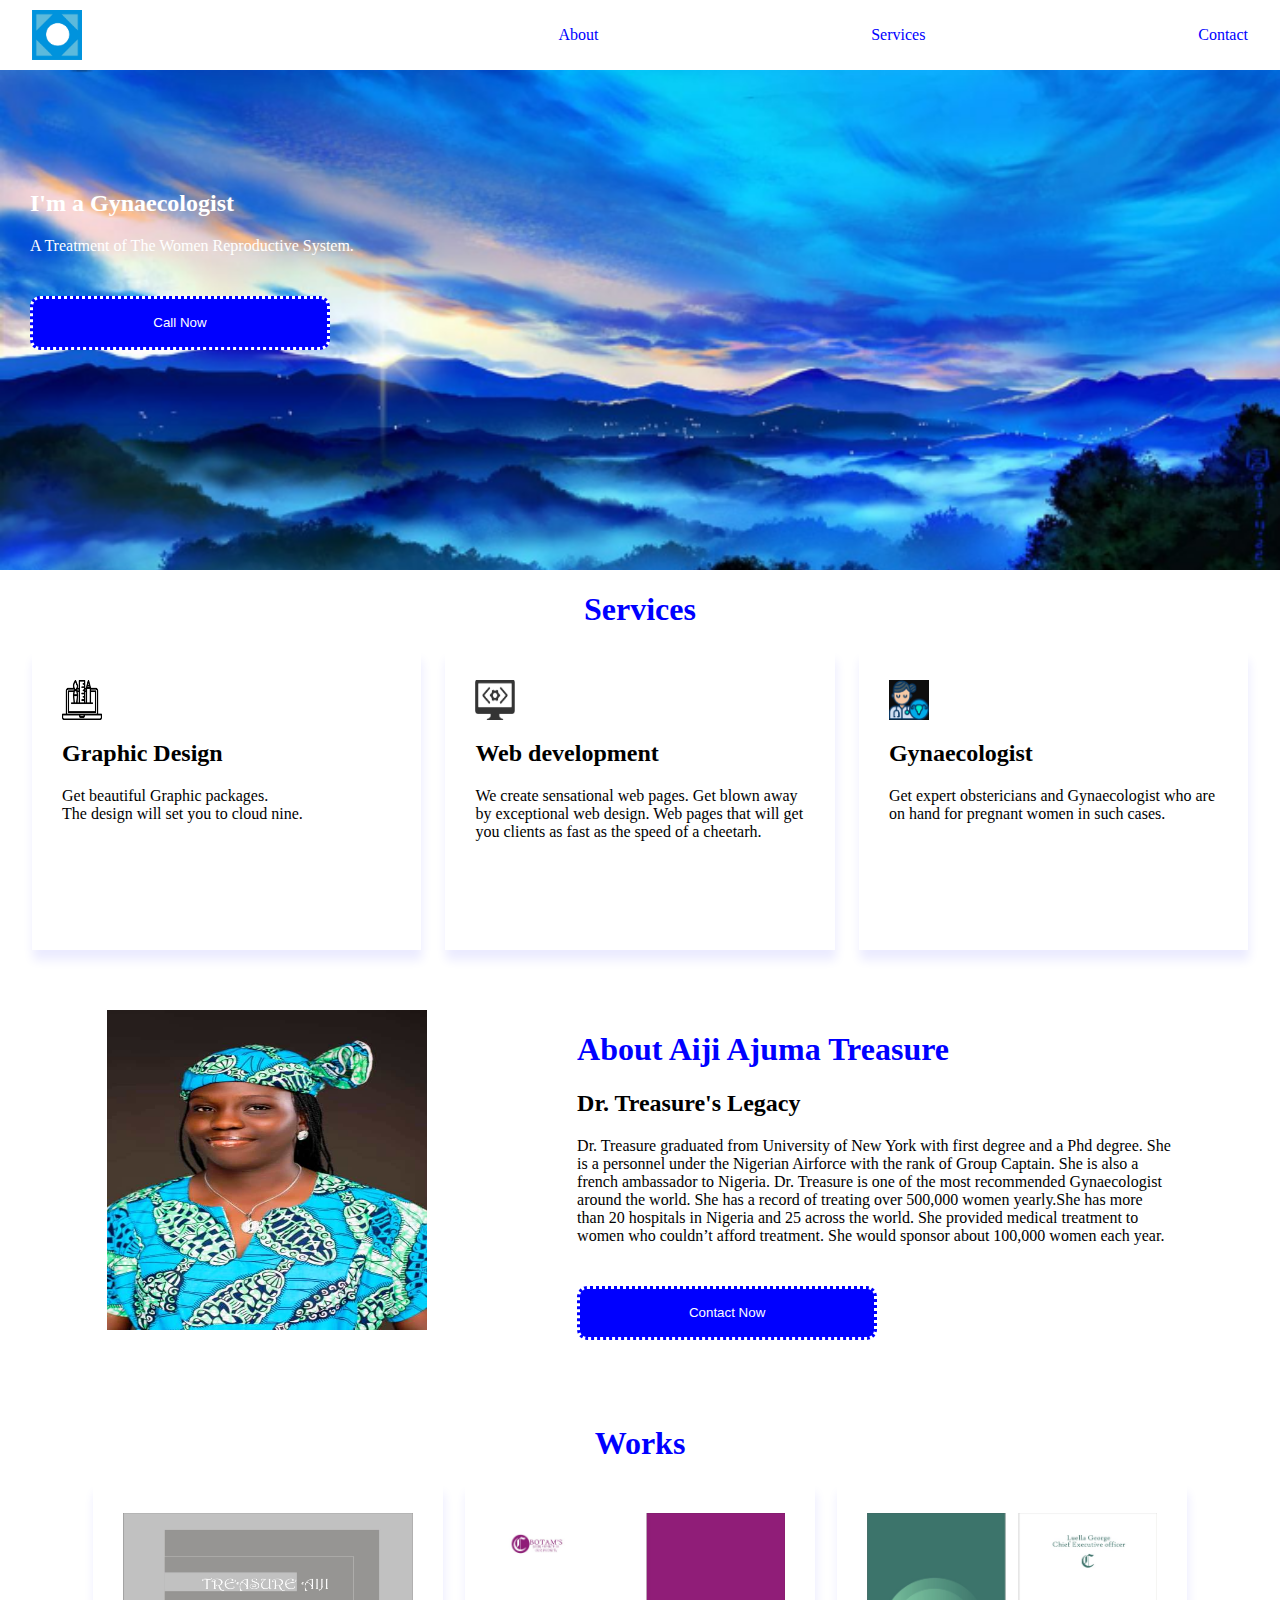
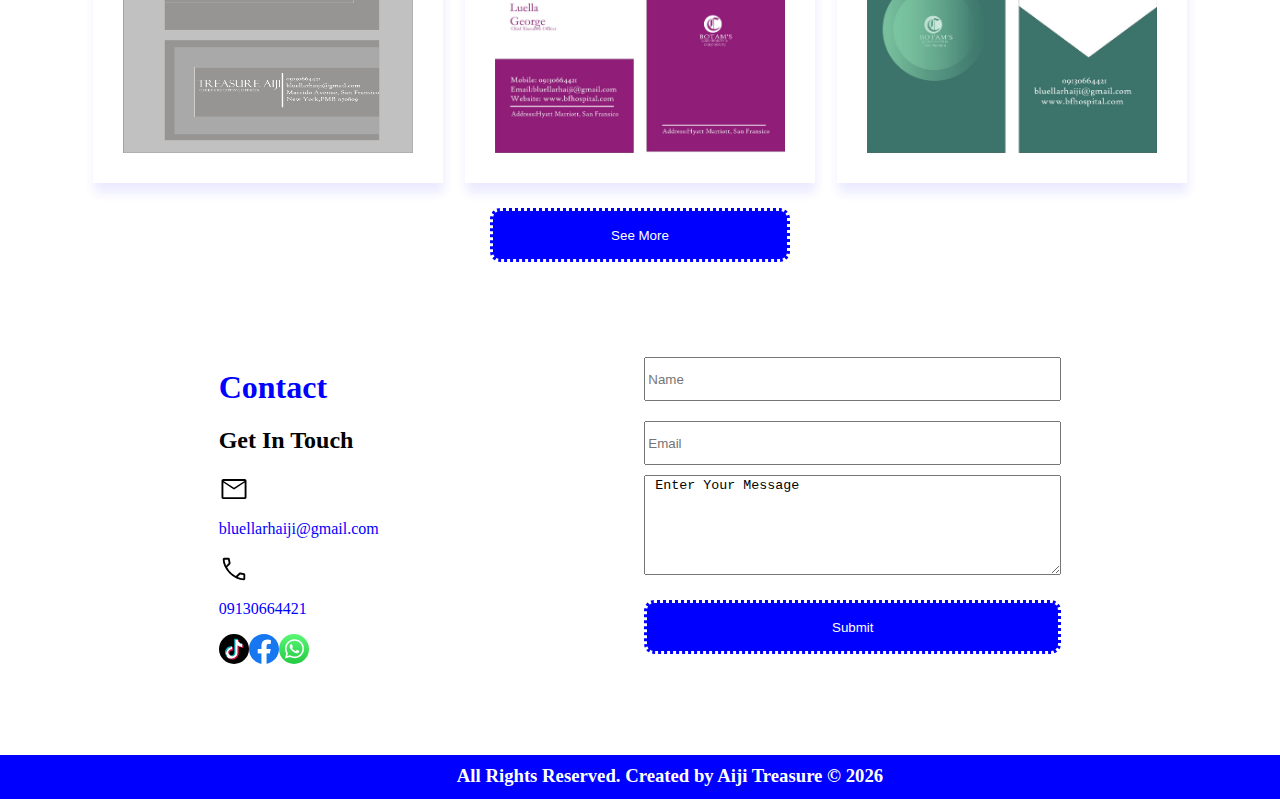
==== index.html @ 84ef067f "Initial Commit" ====
<!DOCTYPE html lang="en">
<head>
    <meta charset="UTF-8">
    <meta http-equiv="X-UA-Compatible" content="IE=edge">
    <meta name="viewport" content="width=device-width, initial-scale=1.0">
    <title> Portfolio </title>
    <link type="text/css" href="styles/style.css" rel="stylesheet"/>
</head>
<body>

    <div class="header">

        <div class="header-wrap">
            <div id="logo">
                <img src="img/logo.jpg"/>
            </div>
            <div class="pry-nav">
                <ul>
                    <a href="#about"><li> About </li></a>
                    <a href="#services"><li> Services </li></a>
                    <a href="#contact"><li> Contact </li></a>
                </ul>
            </div>
        </div>

    </div>

    <div class="landing-box">
        <h2> I'm a Gynaecologist</h2>
        <p> A Treatment of The Women Reproductive System.</p>
        <a href="tel:09130664421">
        <button> Call Now </button>
        </a>
    </div>
    <div id="main">
    <center> <h1> Services </h1> </center>
    <div class="services">
        <div class="item">
            <div class="icon-box">
                <img src="img/gd (1).png">
            </div>
            <h2> Graphic Design </h2>
            <p> Get beautiful Graphic packages.<br/>
                The design will set you to cloud nine. 
            </p>
        </div>
        <div class="item">
            <div class="icon-box">
                <img src="img/wd icon.png">
            </div>
            <h2> Web development </h2>
            <p> We create sensational web pages.
                Get blown away by exceptional web design.
                Web pages that will get you clients as fast as the speed of a cheetarh. 
            </p>
        </div>
        <div class="item">
            <div class="icon-box">
                <img src="img/gynae.png">
            </div>
            <h2>   Gynaecologist</h2>
            <p> Get expert obstericians and Gynaecologist who are on hand
               for pregnant women in such cases. 
            </p>
        </div>
    </div>

        <div class="about-container" id="about">
            <div class="img-box">
                <img src="img/ceo.jpg" alt="laptop X"/>
            </div>
            <div class="text-box">
            <h1> About Aiji Ajuma Treasure </h1>
                <h2> Dr. Treasure's Legacy</h2>
                <p> 
                    Dr. Treasure  graduated from University of New York with first degree and a Phd degree. 
                    She is a personnel under  the Nigerian Airforce with the rank  of Group Captain. 
                    She is also a french ambassador to Nigeria. Dr. Treasure is one of the  most recommended
                    Gynaecologist around the world. She has a record of treating over 500,000 women yearly.She has 
                    more than 20 hospitals in Nigeria and 25 across the world. She provided medical treatment 
                    to women who couldn’t afford treatment. She would sponsor about 100,000 women each year.
                    <!-- She has proven history of dynamic and detailed patient care with 90% success rate in 
                    medical treatments.Committed to working closely with patients, families and other 
                    professional for well-rounded medical care.
                    She adept at closely monitoring patient vitals and comfort levels throughout various procedures 
                    Committed to thorough patient education and creating innovative effective treatment plans. -->
                </p>
                <a href="tel:09130664421">
                    <button> Contact Now </button>
                </a>
            </div>        
       </div>


      <center> <h1> Works </h1> </center>
       <div class="container">
           <div class="item">
               <img src="img/bs 2.jpg">
          </div>
   
          <div class="item">
              <img src="img/b2.jpg">
          </div>
   
          <div class="item">
              <img src="img/b.jpg">
          </div>
      </div>
   
      <center> 
            <a href="seemore.html">
                <button> See More </button>
            </a>
      </center>
    <div class="contact-container">
        <div class="contact-item">
            <h1> Contact </h1>
            <h2> Get In Touch </h2>

        <div class="contact">
            <div class="contact-icon">
                <img src="img/mail.svg"/>
            </div>
            <p> <a href="https://web.facebook.com/">
                    bluellarhaiji@gmail.com </p>
                </a>
        
            <div class="contact-icon">
                <img src="img/call.svg"/>
            </div>
            <p> <a href="https://web.facebook.com/">
                    09130664421 </p>
                </a>
        </div>
        
        <div class="social-media">
            <div class="contact-icon">
                <img src="img/tiktok-01.svg"/>
            </div>

            <div class="contact-icon">
                <img src="img/fb-01.svg"/>
            </div>

            <div class="contact-icon">
                <img src="img/whatsapp-01.svg"/>
            </div>

            <div class="contact-icon">
                <img src="img/insta-01.svg"/>
            </div>
        </div>
        </div>
        <div class="contact-form">
            <form>
                <input type="text" placeholder="Name"/>
                <input type="text" placeholder="Email"/> 
                <textarea> Enter Your Message </textarea>
                <button> Submit </button>
            </form>
        </div>
    </div>
</div> 
    <div id="header">
    <center> <h3> All Rights Reserved. Created by Aiji Treasure &copy <span class="year">202 </span> </h3> </center>
    </div>
</body>
</html>

  <script language="javascript" src="js/toggle.js"></script>

  <script>

    let year = new Date().getFullYear();
    let placeholder = document.querySelector('.year');
    placeholder.textContent = year.toString();

  </script>
---- styles/style.css ----
* {
    /* color: blue; */
}
html,body{
    margin: 0;
    padding: 0;
}

a {
    text-decoration: none;
    color: blue;
}


.header{
    width: 100%;
    height: 70px;
    /* border: 1px solid blue; */
    display: flex;
    align-items: center;
    box-shadow: 1px 10px 10px rgb(0, 0, 255);
}
.header-wrap {
    display: flex;
    width: 95%;
    margin: auto;
    /* border: 1px solid blue; */
    justify-content: space-between;
}
#logo {
    width: 50px;
    height: 50px;
}
#logo img{
    width: 100%;
}
.pry-nav {
    width: 60%;
    /* border: 1px solid blue; */
}
.pry-nav ul {
    display: flex;
    justify-content: space-between;
}
.pry-nav ul li {
    list-style-type: none;
}
.landing-box{
    width: 100%;
    height: 500px;
    /* border: 1px solid blue; */
    background-image: url("../img/scenery.png");
    background-repeat: no-repeat;
    background-size: cover;
    padding-top: 100px;
    padding-left: 30px;
    box-sizing: border-box;
}
.landing-box h2{
    color: white;
}
.landing-box p{
    color: white;
}
button{
    width: 300px;
    height: 54px;
    background-color: blue;
    color: white;
    border: none;
    border-radius: 10px;
    border-style: dotted;
    margin-top: 25px;
    margin-bottom: 25px;
    cursor: pointer;
    transition: all ease 200ms;
}

button:hover{
    color: blue;
    background-color: white;
    border: 1px solid blue;
}


#main{
    width: 95%;
    margin: auto;
    /* border: 1px solid blue; */
}
.services{
    width: 100%;
    display: flex;
    justify-content: space-between;
    /* border: 1px solid blue; */
    margin: auto;
}
.item {
    width: 32%;
    height: 300px;
    /* border: 1px solid blue; */
    box-shadow: 1px 10px 10px rgba(0, 0, 255, 0.082);
    padding: 30px;
    box-sizing: border-box;
}
@media screen and (max-width:400px){
    .services{
        flex-direction: column;
    }
    .item{
        width: 90%;
        margin: auto;
    }
}
.icon-box{
    width: 40px;
    height: 40px;
    /* border: 1px solid blue; */
}
.icon-box img{
    width: 100%;
    height: 100%;
}
.container {
    width: 90%;
    display: flex;
    justify-content: space-between;
    /* border: 1px solid blue; */
    margin: auto;
}
.item img {
    width: 100%;
    height: 100%;
    /* border: 1px solid blue; */
}
/* medias queries for works container */
@media screen and (max-width:760px){
    .container{
        flex-direction: column;
    }
}
.about-container{
    width: 100%;
    display: flex;
    justify-content: space-around;
    margin: auto;
    /* border: 1px solid blue; */
    margin: 60px auto;
}

.img-box{
    width: 320px;
    height: 320px;
    /* border: 1px solid blue; */
}
.img-box img{
    width: 100%;
    height: 100%;
}
.text-box{
    width: 49%;
}
.landing-item{
    margin-top: 50px;
}
@media screen and (max-width:760px){
    .about-container{
        flex-direction: column;
        /* margin: auto; */
    }
    .text-box{
        width: 100%;
    }
    .img-box{
        margin: auto;
    }
}
h1{
    color: blue;
    font-family: cursive;
    font-weight: 700;
}
.contact-container{
    width: 70%;
    display: flex;
    justify-content: space-around;
    margin: auto;
    margin: 60px auto;
    /* border: 1px solid blue; */
}
.contact-item{
    width: 49%;
    /* border: 1px solid blue; */
}
.contact-form{
    width: 49%;
    /* border: 1px solid blue; */
}
.contact{
    justify-content: space-between;
    align-items: center;
    width: fit-content;
}
.contact-icon{
    width: 30px;
    height: 30px;
    display: flex;
}
.contact-icon img{
    width: 100%;
    height: 100%;
}
.social-media{
    width: fit-content;
    display: flex;
    justify-content: space-between;
}
input[type="text"]{
    width: 100%;
    height: 44px;
    margin-top:10px ;
    margin-bottom: 10px;
}
textarea{
    width: 100%;
    height: 100px;
}


@media screen and (max-width:760px){
    .contact-container{
        flex-direction: column;
    }
    .contact-item{
        width: 100%;
        margin: auto;
    }
    .contact-form{
        width: 100%;
    }
}

form button {
    width: 100%;
}


#header{
    width: 100%;
    height: 44px;
    background-color: blue;
    padding-top: 10px;
    padding-left: 60px;
    box-sizing: border-box;
}
#header h3{
    color: white;
    margin: 0;
}
@media screen and (max-width:400px){
    button{
     /* width: 100%;  */
     /* margin: auto; */

    }
}
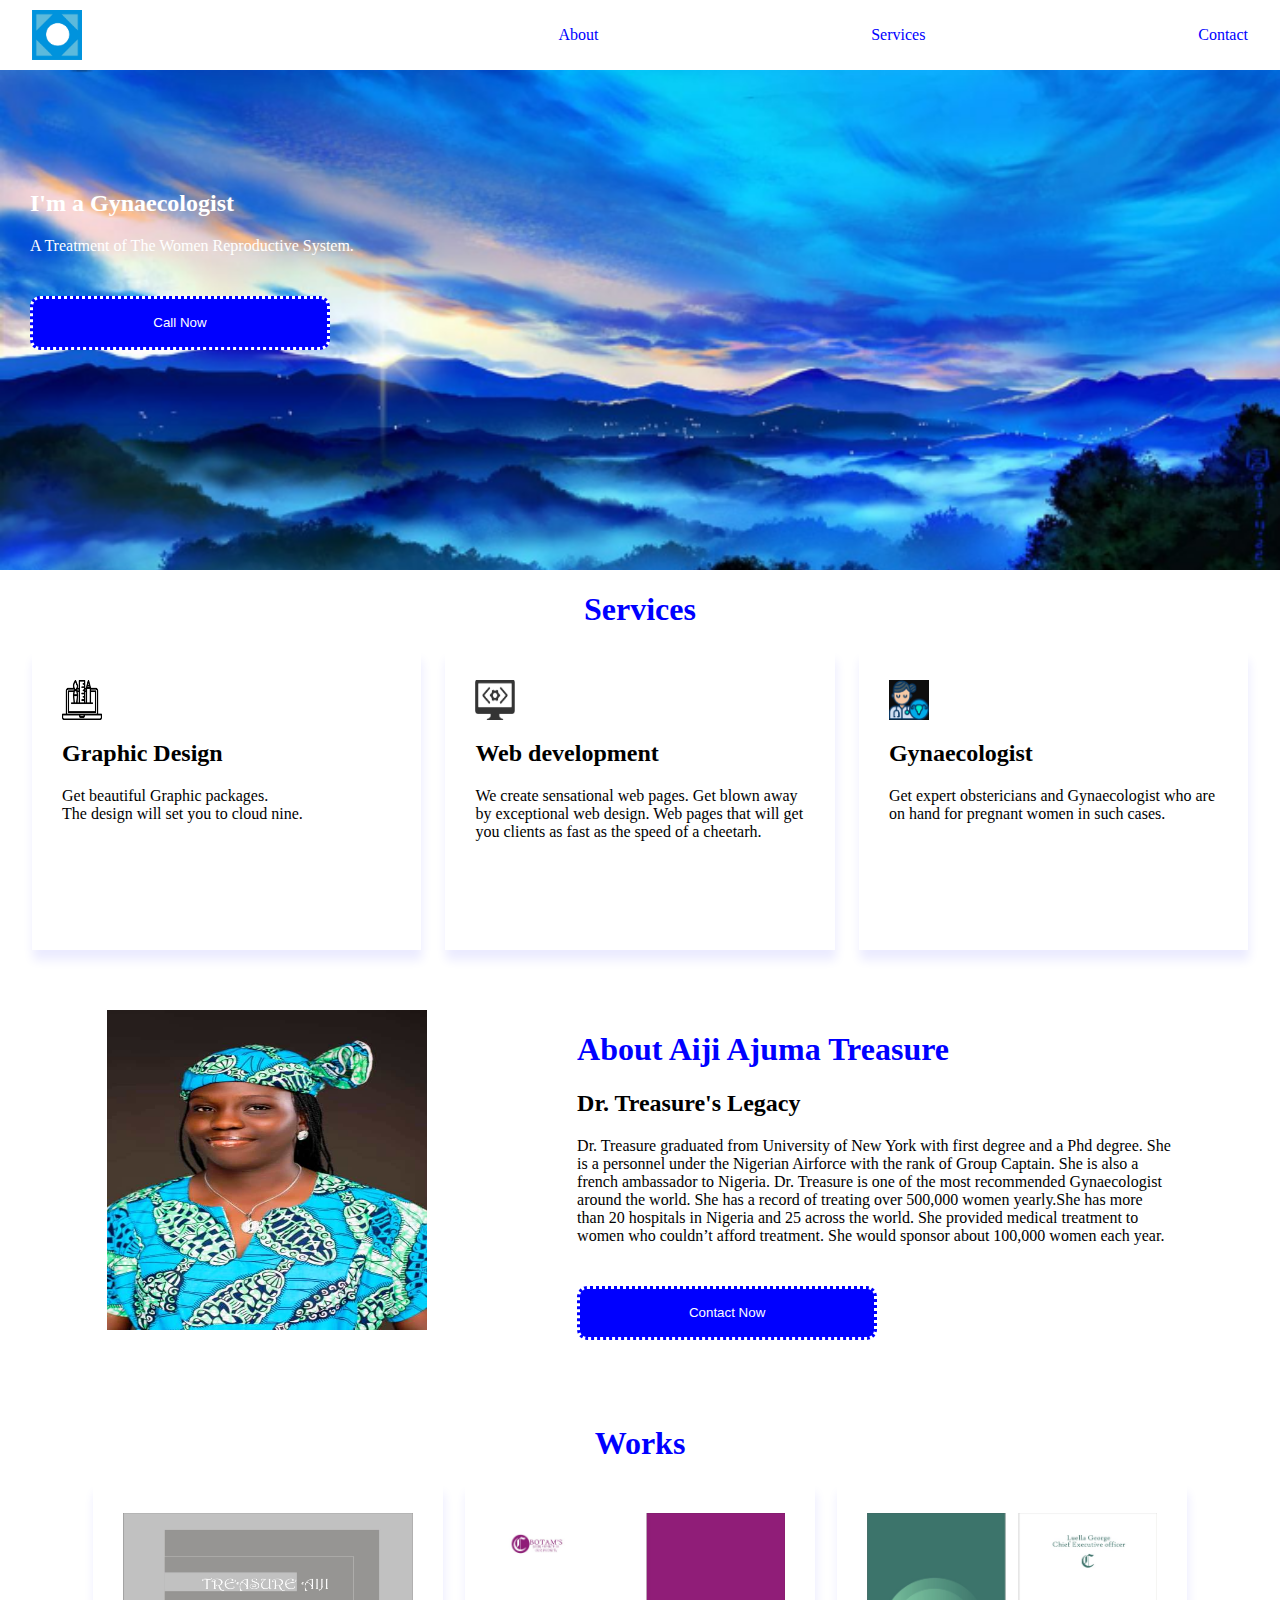
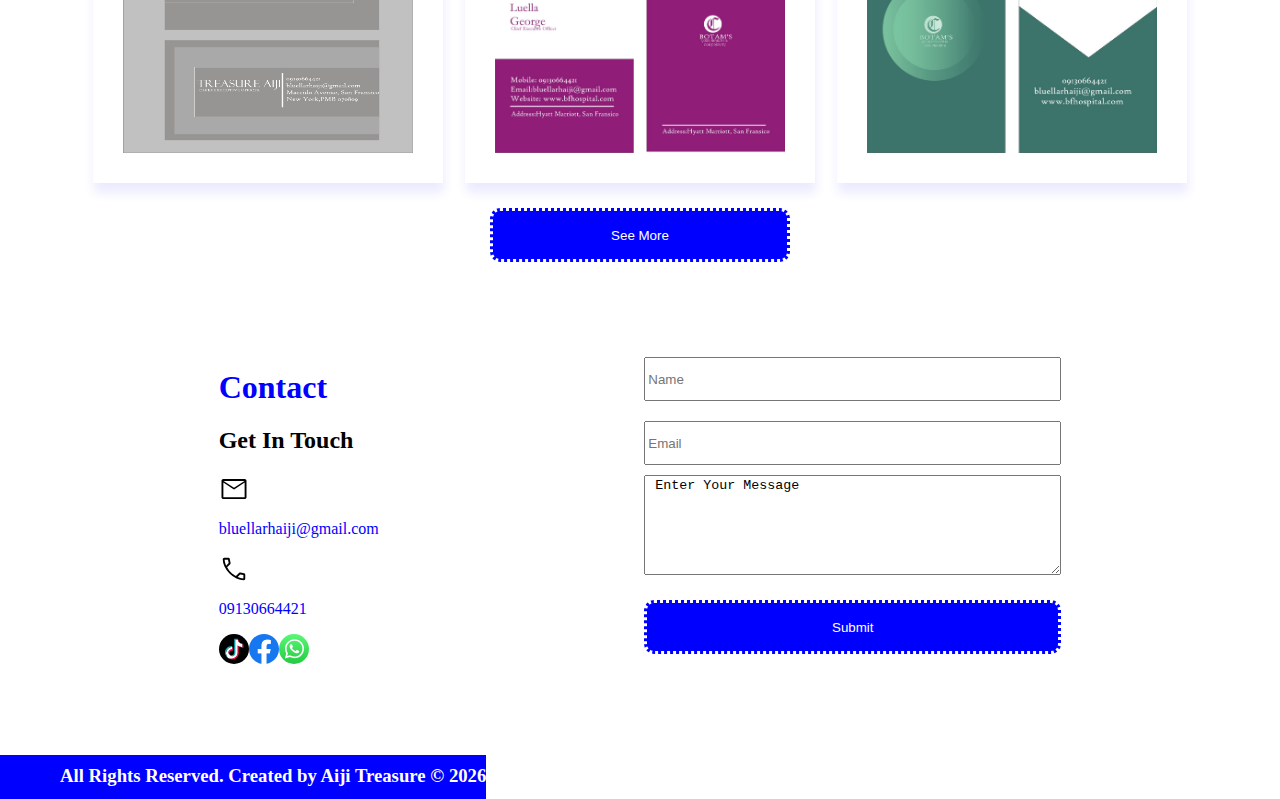
==== commit 4c451371: "Update index.html" ====
--- a/index.html
+++ b/index.html
@@ -121,15 +121,15 @@
             <div class="contact-icon">
                 <img src="img/mail.svg"/>
             </div>
-            <p> <a href="https://web.facebook.com/">
-                    bluellarhaiji@gmail.com </p>
+             <a href="mailto:bluellarhaiji@gmail.com/">
+                   <p> bluellarhaiji@gmail.com </p>
                 </a>
         
             <div class="contact-icon">
                 <img src="img/call.svg"/>
             </div>
-            <p> <a href="https://web.facebook.com/">
-                    09130664421 </p>
+            <a href="https://web.facebook.com/">
+                    <p> 09130664421 </p>
                 </a>
         </div>
         
@@ -161,7 +161,7 @@
         </div>
     </div>
 </div> 
-    <div id="header">
+    <div id="header" style="width: fit-content;">
     <center> <h3> All Rights Reserved. Created by Aiji Treasure &copy <span class="year">202 </span> </h3> </center>
     </div>
 </body>
@@ -175,4 +175,4 @@
     let placeholder = document.querySelector('.year');
     placeholder.textContent = year.toString();
 
-  </script>+  </script>
--- a/styles/style.css
+++ b/styles/style.css
@@ -177,7 +177,6 @@
 }
 h1{
     color: blue;
-    font-family: cursive;
     font-weight: 700;
 }
 .contact-container{
@@ -263,4 +262,4 @@
      /* margin: auto; */
 
     }
-}+}
